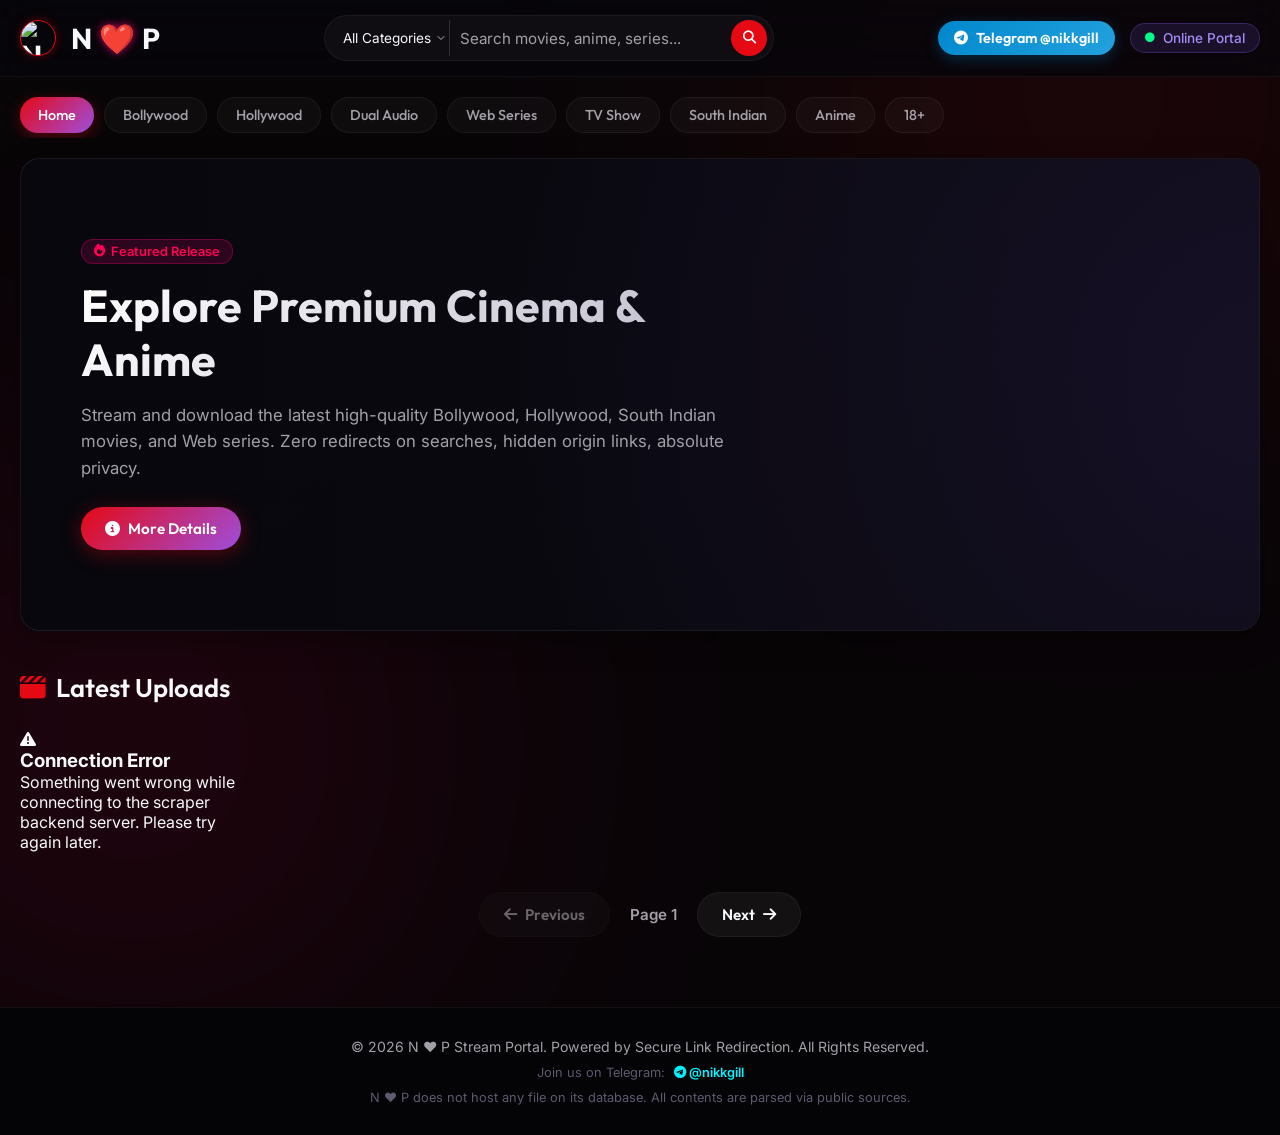
==== index.html @ ffb434fc "Add files via upload" ====
<!DOCTYPE html>
<html lang="en">
<head>
  <meta charset="UTF-8">
  <meta name="viewport" content="width=device-width, initial-scale=1.0">
  <meta name="google-site-verification" content="XS6z5StKdmC4p_UBNSnqqUPERHnt7HU7oczJxyt0yZg" />
  <title>N ❤️ P - Premium Movie & Anime Portal</title>
  <!-- Google Fonts: Outfit & Inter -->
  <link rel="preconnect" href="https://fonts.googleapis.com">
  <link rel="preconnect" href="https://fonts.gstatic.com" crossorigin>
  <link href="https://fonts.googleapis.com/css2?family=Outfit:wght@300;400;600;700&family=Inter:wght@300;400;500;600&display=swap" rel="stylesheet">
  <!-- FontAwesome Icons -->
  <link rel="stylesheet" href="https://cdnjs.cloudflare.com/ajax/libs/font-awesome/6.4.0/css/all.min.css">
  <link rel="stylesheet" href="style.css?v=3.5">
  <!-- NXM Favicon Logo -->
  <link rel="icon" type="image/png" href="/nxm_logo.png">
</head>
<body>

  <!-- Background Glow FX -->
  <div class="bg-glow bg-glow-1"></div>
  <div class="bg-glow bg-glow-2"></div>

  <!-- Header Section -->
  <header>
    <div class="nav-container">
      <div class="logo">
        <img src="/nxm_logo.png" alt="N ❤️ P Logo" style="height: 36px; width: 36px; border-radius: 50%; object-fit: cover; border: 1.5px solid var(--accent-purple); box-shadow: 0 0 10px var(--accent-purple-glow); margin-right: 5px;">
        <span>N <span class="x-brand">❤️</span> P</span>
      </div>

      <!-- Search Bar -->
      <div class="search-box">
        <select id="search-category" class="search-category-select">
          <option value="all">All Categories</option>
          <option value="movies">Movies</option>
          <option value="web-series">Web Series</option>
          <option value="tv-show">TV Shows</option>
          <option value="anime">Anime</option>
        </select>
        <input type="text" id="search-input" placeholder="Search movies, anime, series...">
        <button id="search-btn" aria-label="Search"><i class="fa-solid fa-magnifying-glass"></i></button>
      </div>

      <!-- User Actions / Status -->
      <div class="user-status" style="display: flex; gap: 15px; align-items: center; flex-wrap: wrap;">
        <a href="https://t.me/nikkgill" target="_blank" class="tg-nav-btn"><i class="fa-brands fa-telegram"></i> Telegram @nikkgill</a>
        <span class="badge"><i class="fa-solid fa-circle"></i> Online Portal</span>
      </div>
    </div>
  </header>

  <!-- Categories / Genres Navigation -->
  <nav class="categories-bar">
    <div class="nav-links">
      <button class="cat-btn active" data-category="">Home</button>
      <button class="cat-btn" data-category="bollywood">Bollywood</button>
      <button class="cat-btn" data-category="hollywood">Hollywood</button>
      <button class="cat-btn" data-category="dual-audio">Dual Audio</button>
      <button class="cat-btn" data-category="web-series">Web Series</button>
      <button class="cat-btn" data-category="tv-show">TV Show</button>
      <button class="cat-btn" data-category="south-indian">South Indian</button>
      <button class="cat-btn" data-category="anime">Anime</button>
      <button class="cat-btn" data-category="18">18+</button>
    </div>
  </nav>

  <!-- Main Container -->
  <main class="main-content">
    
    <!-- Hero Slider / Featured Movie Card -->
    <section class="hero-section" id="hero-banner">
      <div class="hero-overlay"></div>
      <div class="hero-content">
        <span class="featured-tag"><i class="fa-solid fa-fire"></i> Featured Release</span>
        <h1 id="featured-title">Explore Premium Cinema & Anime</h1>
        <p id="featured-desc">Stream and download the latest high-quality Bollywood, Hollywood, South Indian movies, and Web series. Zero redirects on searches, hidden origin links, absolute privacy.</p>
        <div class="hero-actions">
          <button class="btn btn-primary" id="featured-view-btn"><i class="fa-solid fa-circle-info"></i> More Details</button>
        </div>
      </div>
    </section>

    <!-- Movies Listing Grid -->
    <section class="movies-section">
      <div class="section-header">
        <h2 id="section-title"><i class="fa-solid fa-clapperboard"></i> Latest Uploads</h2>
      </div>

      <!-- Skeleton Loaders -->
      <div class="skeleton-grid" id="skeleton-loader">
        <div class="skeleton-card"></div>
        <div class="skeleton-card"></div>
        <div class="skeleton-card"></div>
        <div class="skeleton-card"></div>
        <div class="skeleton-card"></div>
        <div class="skeleton-card"></div>
        <div class="skeleton-card"></div>
        <div class="skeleton-card"></div>
      </div>

      <!-- Actual Movies Grid -->
      <div class="movies-grid" id="movies-grid"></div>

      <!-- Pagination -->
      <div class="pagination-container" id="pagination">
        <button class="btn btn-secondary pagination-btn" id="prev-btn" disabled><i class="fa-solid fa-arrow-left"></i> Previous</button>
        <span class="page-num" id="page-num-display">Page 1</span>
        <button class="btn btn-secondary pagination-btn" id="next-btn">Next <i class="fa-solid fa-arrow-right"></i></button>
      </div>
    </section>

  </main>

  <!-- Details Popup Modal -->
  <div class="modal-overlay" id="detail-modal">
    <div class="modal-container">
      <button class="modal-close-btn" id="close-modal-btn" aria-label="Close details"><i class="fa-solid fa-xmark"></i></button>
      
      <div class="modal-body">
        <!-- Skeleton inside Modal -->
        <div class="modal-skeleton" id="modal-skeleton">
          <div class="skeleton-modal-left"></div>
          <div class="skeleton-modal-right">
            <div class="skeleton-line" style="width: 70%; height: 32px;"></div>
            <div class="skeleton-line" style="width: 40%;"></div>
            <div class="skeleton-line" style="width: 90%; height: 80px;"></div>
            <div class="skeleton-line" style="width: 100%; height: 120px;"></div>
          </div>
        </div>

        <!-- Actual Modal Content -->
        <div class="modal-content-inner" id="modal-real-content" style="display: none;">
          <div class="movie-meta-layout">
            
            <!-- Left Side: Poster & Info Table -->
            <div class="movie-meta-left">
              <div class="movie-detail-poster-wrapper">
                <img src="" alt="" id="movie-detail-poster" class="movie-detail-poster">
              </div>
              
              <!-- Info Box (IMDb, Language, Size etc.) -->
              <div class="movie-info-specs" id="movie-specs-box">
                <!-- Will be populated dynamically -->
              </div>
            </div>

            <!-- Right Side: Title, Synopsis, Screens, Downloads -->
            <div class="movie-meta-right">
              <h2 id="movie-detail-title">Movie Title</h2>
              
              <div class="synopsis-box">
                <h3><i class="fa-solid fa-align-left"></i> Synopsis / Plot</h3>
                <p id="movie-detail-plot">Plot is loading...</p>
              </div>

              <!-- Watch Online Video Player -->
              <div class="player-box" id="player-box-container" style="display: none;">
                <h3><i class="fa-solid fa-circle-play"></i> Watch Online / Video Player</h3>
                
                <!-- Native Video Player (For direct streaming) -->
                <div class="player-wrapper-native" id="native-player-wrapper" style="display: none;">
                  <video id="native-video-player" controls playsinline webkit-playsinline preload="metadata">
                    <source src="" type="video/mp4">
                    Your browser does not support the video tag.
                  </video>
                  <div class="external-player-container" id="external-player-container" style="display: none;">
                    <a href="" id="external-player-btn" class="external-player-btn"><i class="fa-solid fa-up-right-from-square"></i> Play in VLC / MX Player (Recommended for Mobile)</a>
                  </div>
                </div>

                <!-- Iframe Player (For fallback servers) -->
                <div class="player-wrapper-iframe" id="iframe-player-wrapper" style="display: none;">
                  <iframe id="video-player-iframe" src="" frameborder="0" referrerpolicy="origin" allow="autoplay; encrypted-media" allowfullscreen></iframe>
                </div>

                <!-- Episode Navigation (Only for web series / shows with episodes) -->
                <div class="episode-navigation-bar" id="episode-nav-bar" style="display: none;">
                  <button class="ep-nav-btn" id="ep-prev-btn" disabled><i class="fa-solid fa-backward-step"></i> Prev Episode</button>
                  <span class="ep-nav-label" id="ep-current-label">Playing: Episode 1</span>
                  <button class="ep-nav-btn" id="ep-next-btn" disabled>Next Episode <i class="fa-solid fa-forward-step"></i></button>
                </div>

                <!-- Server Selector -->
                  <div class="server-selector" id="player-servers">
                    <span class="server-selector-label"><i class="fa-solid fa-server"></i> Server:</span>
                    <button class="server-btn active" id="server-btn-direct">Direct Stream (Premium)</button>
                  </div>

                 <!-- Stream Quality Selector -->
                 <div class="quality-selector" id="player-quality-container" style="display: none;">
                   <span class="quality-selector-label"><i class="fa-solid fa-sliders"></i> Quality:</span>
                   <div class="quality-options" id="player-quality-options"></div>
                 </div>

                 <!-- Audio Language Selector -->
                 <div class="audio-selector" id="player-audio-container" style="display: none;">
                   <span class="audio-selector-label"><i class="fa-solid fa-language"></i> Audio Language:</span>
                   <div class="audio-options" id="player-audio-options"></div>
                 </div>

                 <!-- Brightness Controller -->
                 <div class="brightness-selector" id="player-brightness-container">
                   <span class="brightness-selector-label"><i class="fa-solid fa-sun"></i> Brightness:</span>
                   <div class="brightness-control-wrapper">
                     <input type="range" id="player-brightness-slider" min="50" max="150" value="100" class="brightness-slider">
                     <span id="brightness-value-label">100%</span>
                   </div>
                 </div>

                 <!-- Aspect Ratio Selector -->
                 <div class="aspect-selector" id="player-aspects">
                   <span class="aspect-selector-label"><i class="fa-solid fa-expand"></i> Aspect Ratio:</span>
                   <button class="aspect-btn active" data-aspect="fit">Auto (Fit)</button>
                   <button class="aspect-btn" data-aspect="16-9">16:9</button>
                   <button class="aspect-btn" data-aspect="21-9">21:9</button>
                   <button class="aspect-btn" data-aspect="4-3">4:3</button>
                   <button class="aspect-btn" data-aspect="stretch">Stretch</button>
                   <button class="aspect-btn" data-aspect="zoom">Zoom</button>
                 </div>
              </div>

              <!-- Screenshots Gallery -->
              <div class="screenshots-box" id="screenshots-box-container">
                <h3><i class="fa-solid fa-images"></i> Screen Captures</h3>
                <div class="screenshots-grid" id="movie-screenshots">
                  <!-- Will be populated dynamically -->
                </div>
              </div>

              <!-- Download Links/Servers -->
              <div class="downloads-box">
                <h3><i class="fa-solid fa-circle-down"></i> High Speed Download Links</h3>
                <p class="download-tip"><i class="fa-solid fa-shield-halved"></i> Masked secure links - Server-side proxy routing</p>
                <div class="download-buttons-grid" id="movie-downloads">
                  <!-- Will be populated dynamically -->
                </div>
              </div>
            </div>

          </div>
        </div>

      </div>
    </div>
  </div>

  <!-- Footer -->
  <footer>
    <div class="footer-container">
      <p>© 2026 N ❤️ P Stream Portal. Powered by Secure Link Redirection. All Rights Reserved.</p>
      <p class="footer-note">Join us on Telegram: <a href="https://t.me/nikkgill" target="_blank" style="color: #00f2fe; text-decoration: none; font-weight: 600; margin-left: 5px;"><i class="fa-brands fa-telegram"></i> @nikkgill</a></p>
      <p class="footer-note">N ❤️ P does not host any file on its database. All contents are parsed via public sources.</p>
    </div>
  </footer>

  <script src="app.js?v=3.9"></script>
</body>
</html>
---- style.css ----
/* CineVibe Premium Stylesheet */

:root {
  --bg-primary: #080507;
  --bg-secondary: #130a0d;
  --bg-card: rgba(26, 16, 20, 0.55);
  --border-color: rgba(255, 255, 255, 0.05);
  --accent-purple: #e50914;
  --accent-purple-glow: rgba(229, 9, 20, 0.35);
  --accent-cyan: #ffb703;
  --accent-pink: #ff0055;
  --text-main: #f8f9fa;
  --text-muted: #a39fa8;
  --glass-bg: rgba(19, 10, 13, 0.75);
  --glass-blur: blur(20px);
  --transition-smooth: all 0.4s cubic-bezier(0.16, 1, 0.3, 1);
  --font-display: 'Outfit', sans-serif;
  --font-sans: 'Inter', sans-serif;
}

* {
  box-sizing: border-box;
  margin: 0;
  padding: 0;
}

body {
  background-color: var(--bg-primary);
  color: var(--text-main);
  font-family: var(--font-sans);
  overflow-x: hidden;
  position: relative;
  min-height: 100vh;
}

/* Background Glow Effects with Ambient Floating Animations */
@keyframes floating-glow-1 {
  0% { transform: translate(0, 0) scale(1); }
  50% { transform: translate(8%, -15%) scale(1.15); }
  100% { transform: translate(0, 0) scale(1); }
}

@keyframes floating-glow-2 {
  0% { transform: translate(0, 0) scale(1); }
  50% { transform: translate(-10%, 15%) scale(0.9); }
  100% { transform: translate(0, 0) scale(1); }
}

.bg-glow {
  position: absolute;
  width: 45vw;
  height: 45vw;
  border-radius: 50%;
  pointer-events: none;
  z-index: -1;
  filter: blur(160px);
  opacity: 0.12;
}

.bg-glow-1 {
  background: var(--accent-purple);
  top: -15vw;
  right: -8vw;
  animation: floating-glow-1 25s ease-in-out infinite;
}

.bg-glow-2 {
  background: var(--accent-pink);
  bottom: 8vw;
  left: -12vw;
  animation: floating-glow-2 30s ease-in-out infinite;
}

/* Scrollbar styling */
::-webkit-scrollbar {
  width: 8px;
  height: 8px;
}

::-webkit-scrollbar-track {
  background: var(--bg-primary);
}

::-webkit-scrollbar-thumb {
  background: #2b2842;
  border-radius: 10px;
}

::-webkit-scrollbar-thumb:hover {
  background: var(--accent-purple);
}

/* Header styling */
header {
  background: rgba(7, 6, 11, 0.8);
  backdrop-filter: var(--glass-blur);
  border-bottom: 1px solid var(--border-color);
  position: sticky;
  top: 0;
  z-index: 100;
  padding: 15px 0;
}

.nav-container {
  max-width: 1300px;
  margin: 0 auto;
  padding: 0 20px;
  display: flex;
  justify-content: space-between;
  align-items: center;
  gap: 20px;
}

.logo {
  font-family: var(--font-display);
  font-size: 1.8rem;
  font-weight: 700;
  display: flex;
  align-items: center;
  gap: 10px;
  color: var(--text-main);
  text-decoration: none;
  cursor: pointer;
}

.logo i {
  background: linear-gradient(135deg, var(--accent-purple), var(--accent-cyan));
  -webkit-background-clip: text;
  -webkit-text-fill-color: transparent;
  filter: drop-shadow(0 0 8px var(--accent-purple-glow));
}

.logo span span:last-child {
  color: var(--accent-purple);
  background: linear-gradient(135deg, var(--accent-purple), var(--accent-cyan));
  -webkit-background-clip: text;
  -webkit-text-fill-color: transparent;
}

.logo .x-brand {
  color: var(--accent-pink) !important;
  -webkit-text-fill-color: var(--accent-pink) !important;
  text-shadow: 0 0 8px rgba(255, 0, 127, 0.8);
  font-weight: 800;
  padding: 0 2px;
}

/* Search Box */
.search-box {
  display: flex;
  background: rgba(255, 255, 255, 0.04);
  border: 1px solid var(--border-color);
  border-radius: 30px;
  padding: 4px 6px 4px 18px;
  width: 100%;
  max-width: 450px;
  transition: var(--transition-smooth);
}

.search-box:focus-within {
  border-color: var(--accent-purple);
  box-shadow: 0 0 15px var(--accent-purple-glow);
  background: rgba(255, 255, 255, 0.07);
}

.search-category-select {
  background: transparent;
  color: var(--text-main);
  border: none;
  outline: none;
  margin-right: 10px;
  cursor: pointer;
  font-size: 0.85rem;
  font-family: var(--font-sans);
  padding-right: 18px;
  border-right: 1px solid rgba(255, 255, 255, 0.15);
  max-width: 120px;
  appearance: none;
  -webkit-appearance: none;
  -moz-appearance: none;
  background-image: url("data:image/svg+xml;charset=utf-8,%3Csvg xmlns='http://www.w3.org/2000/svg' viewBox='0 0 24 24' fill='none' stroke='rgba(248, 249, 250, 0.7)' stroke-width='2' stroke-linecap='round' stroke-linejoin='round'%3E%3Cpolyline points='6 9 12 15 18 9'/%3E%3C/svg%3E");
  background-repeat: no-repeat;
  background-position: right 2px center;
  background-size: 12px;
}

.search-category-select option {
  background: #0f0a14;
  color: var(--text-main);
}

.search-box input {
  background: transparent;
  border: none;
  outline: none;
  color: var(--text-main);
  font-size: 0.95rem;
  flex: 1;
  font-family: var(--font-sans);
}

.search-box input::placeholder {
  color: var(--text-muted);
}

.search-box button {
  background: var(--accent-purple);
  border: none;
  border-radius: 50%;
  width: 36px;
  height: 36px;
  display: flex;
  justify-content: center;
  align-items: center;
  color: white;
  cursor: pointer;
  transition: var(--transition-smooth);
}

.search-box button:hover {
  background: #966eff;
  transform: scale(1.05);
}

.badge {
  background: rgba(130, 87, 229, 0.15);
  border: 1px solid rgba(130, 87, 229, 0.3);
  color: #a38cf4;
  padding: 6px 14px;
  border-radius: 20px;
  font-size: 0.85rem;
  font-weight: 500;
  display: flex;
  align-items: center;
  gap: 8px;
}

.badge i {
  font-size: 0.6rem;
  color: #00ff88;
  animation: pulse-green 1.5s infinite;
}

@keyframes pulse-green {
  0% { transform: scale(0.9); opacity: 0.5; }
  50% { transform: scale(1.2); opacity: 1; }
  100% { transform: scale(0.9); opacity: 0.5; }
}

.tg-nav-btn {
  background: linear-gradient(135deg, #0088cc, #24a1de);
  color: white;
  border-radius: 20px;
  padding: 8px 16px;
  font-size: 0.9rem;
  font-weight: 600;
  display: inline-flex;
  align-items: center;
  gap: 8px;
  text-decoration: none;
  font-family: var(--font-display);
  box-shadow: 0 4px 15px rgba(0, 136, 204, 0.3);
  transition: var(--transition-smooth);
}

.tg-nav-btn:hover {
  transform: translateY(-2px);
  box-shadow: 0 6px 20px rgba(0, 136, 204, 0.5);
  color: white;
}


/* Categories bar */
.categories-bar {
  max-width: 1300px;
  margin: 15px auto 0;
  padding: 5px 20px;
  overflow-x: auto;
  white-space: nowrap;
}

/* Hide default scrollbar for categories list */
.categories-bar::-webkit-scrollbar {
  display: none;
}

.nav-links {
  display: flex;
  gap: 10px;
}

.cat-btn {
  background: rgba(255, 255, 255, 0.03);
  border: 1px solid var(--border-color);
  color: var(--text-muted);
  padding: 8px 18px;
  border-radius: 20px;
  cursor: pointer;
  font-size: 0.9rem;
  font-weight: 500;
  font-family: var(--font-display);
  transition: var(--transition-smooth);
}

.cat-btn:hover {
  color: var(--text-main);
  background: rgba(255, 255, 255, 0.06);
  border-color: rgba(255, 255, 255, 0.15);
}

.cat-btn.active {
  background: linear-gradient(135deg, var(--accent-purple), #9d4edd);
  color: white;
  border: none;
  box-shadow: 0 4px 15px var(--accent-purple-glow);
}

/* Main Content Area */
.main-content {
  max-width: 1300px;
  margin: 0 auto;
  padding: 20px;
}

/* Hero Section */
.hero-section {
  position: relative;
  border-radius: 20px;
  overflow: hidden;
  background: linear-gradient(135deg, #100f1c, #0a0910);
  border: 1px solid var(--border-color);
  padding: 80px 60px;
  margin-bottom: 40px;
  box-shadow: 0 10px 30px rgba(0, 0, 0, 0.3);
}

.hero-overlay {
  position: absolute;
  top: 0;
  left: 0;
  width: 100%;
  height: 100%;
  background: radial-gradient(circle at right, rgba(130, 87, 229, 0.1) 0%, rgba(7, 6, 11, 0) 60%),
              linear-gradient(90deg, rgba(7, 6, 11, 0.9) 0%, rgba(7, 6, 11, 0.3) 100%);
  pointer-events: none;
}

.hero-content {
  position: relative;
  z-index: 2;
  max-width: 650px;
}

.featured-tag {
  background: rgba(255, 0, 127, 0.15);
  border: 1px solid rgba(255, 0, 127, 0.3);
  color: var(--accent-pink);
  padding: 4px 12px;
  border-radius: 12px;
  font-size: 0.8rem;
  font-weight: 600;
  display: inline-flex;
  align-items: center;
  gap: 6px;
  margin-bottom: 15px;
}

.hero-content h1 {
  font-family: var(--font-display);
  font-size: 2.8rem;
  font-weight: 700;
  line-height: 1.2;
  margin-bottom: 15px;
  background: linear-gradient(135deg, #fff, #b9b7c8);
  -webkit-background-clip: text;
  -webkit-text-fill-color: transparent;
}

.hero-content p {
  color: var(--text-muted);
  font-size: 1.05rem;
  line-height: 1.6;
  margin-bottom: 25px;
}

/* Button UI */
.btn {
  display: inline-flex;
  align-items: center;
  gap: 8px;
  padding: 12px 24px;
  border-radius: 30px;
  font-size: 0.95rem;
  font-weight: 600;
  cursor: pointer;
  transition: var(--transition-smooth);
  border: none;
  font-family: var(--font-display);
}

.btn-primary {
  background: linear-gradient(135deg, var(--accent-purple), #9d4edd);
  color: white;
  box-shadow: 0 4px 20px var(--accent-purple-glow);
}

.btn-primary:hover {
  transform: translateY(-2px);
  box-shadow: 0 6px 25px rgba(130, 87, 229, 0.6);
}

.btn-secondary {
  background: rgba(255, 255, 255, 0.05);
  border: 1px solid var(--border-color);
  color: var(--text-main);
}

.btn-secondary:hover:not(:disabled) {
  background: rgba(255, 255, 255, 0.1);
  border-color: rgba(255, 255, 255, 0.2);
}

.btn-secondary:disabled {
  opacity: 0.4;
  cursor: not-allowed;
}

/* Movies section */
.movies-section {
  margin-bottom: 50px;
}

.section-header {
  margin-bottom: 25px;
  display: flex;
  justify-content: space-between;
  align-items: center;
}

.section-header h2 {
  font-family: var(--font-display);
  font-size: 1.6rem;
  font-weight: 600;
  display: flex;
  align-items: center;
  gap: 10px;
}

.section-header h2 i {
  color: var(--accent-purple);
}

/* Movie Grid and Card */
.movies-grid {
  display: grid;
  grid-template-columns: repeat(auto-fill, minmax(220px, 1fr));
  gap: 25px;
}

.movie-card {
  background: var(--bg-card);
  border: 1px solid var(--border-color);
  border-radius: 16px;
  overflow: hidden;
  transition: var(--transition-smooth);
  cursor: pointer;
  display: flex;
  flex-direction: column;
}

.movie-card:hover {
  transform: translateY(-8px);
  border-color: rgba(130, 87, 229, 0.4);
  box-shadow: 0 10px 25px rgba(0, 0, 0, 0.5), 0 0 15px rgba(130, 87, 229, 0.1);
}

.poster-wrapper {
  position: relative;
  aspect-ratio: 2/3;
  overflow: hidden;
  background: #110f19;
}

.poster-wrapper img {
  width: 100%;
  height: 100%;
  object-fit: cover;
  transition: var(--transition-smooth);
}

.movie-card:hover .poster-wrapper img {
  transform: scale(1.05);
}

.card-hover-overlay {
  position: absolute;
  top: 0;
  left: 0;
  width: 100%;
  height: 100%;
  background: linear-gradient(0deg, rgba(7, 6, 11, 0.9) 0%, rgba(7, 6, 11, 0.1) 80%);
  opacity: 0;
  display: flex;
  justify-content: center;
  align-items: center;
  transition: var(--transition-smooth);
}

.movie-card:hover .card-hover-overlay {
  opacity: 1;
}

.play-icon-glow {
  background: var(--accent-purple);
  width: 50px;
  height: 50px;
  border-radius: 50%;
  display: flex;
  justify-content: center;
  align-items: center;
  color: white;
  font-size: 1.2rem;
  box-shadow: 0 0 20px var(--accent-purple);
  transform: scale(0.8);
  transition: var(--transition-smooth);
}

.movie-card:hover .play-icon-glow {
  transform: scale(1);
}

.movie-info {
  padding: 15px;
  display: flex;
  flex-direction: column;
  gap: 8px;
  flex-grow: 1;
}

.movie-title {
  font-family: var(--font-display);
  font-size: 0.98rem;
  font-weight: 600;
  line-height: 1.4;
  overflow: hidden;
  text-overflow: ellipsis;
  display: -webkit-box;
  -webkit-line-clamp: 2;
  -webkit-box-orient: vertical;
  color: var(--text-main);
  transition: var(--transition-smooth);
}

.movie-card:hover .movie-title {
  color: var(--accent-purple);
}

/* Skeleton loader animations */
.skeleton-grid {
  display: grid;
  grid-template-columns: repeat(auto-fill, minmax(220px, 1fr));
  gap: 25px;
}

.skeleton-card {
  aspect-ratio: 2/3.5;
  background: linear-gradient(90deg, #12101b 25%, #1d1a2c 50%, #12101b 75%);
  background-size: 200% 100%;
  animation: loading-shimmer 1.5s infinite;
  border-radius: 16px;
  border: 1px solid var(--border-color);
}

@keyframes loading-shimmer {
  0% { background-position: 200% 0; }
  100% { background-position: -200% 0; }
}

/* Pagination container */
.pagination-container {
  display: flex;
  justify-content: center;
  align-items: center;
  gap: 20px;
  margin-top: 40px;
}

.page-num {
  font-size: 0.95rem;
  font-weight: 600;
  color: var(--text-muted);
}

/* Detail Modal Styling */
.modal-overlay {
  position: fixed;
  top: 0;
  left: 0;
  width: 100%;
  height: 100%;
  background: rgba(0, 0, 0, 0.85);
  backdrop-filter: blur(8px);
  z-index: 1000;
  display: flex;
  justify-content: center;
  align-items: center;
  opacity: 0;
  pointer-events: none;
  transition: opacity 0.3s ease;
  padding: 20px;
}

.modal-overlay.open {
  opacity: 1;
  pointer-events: auto;
}

.modal-container {
  background: #0f0d19;
  border: 1px solid var(--border-color);
  border-radius: 20px;
  width: 100%;
  max-width: 950px;
  max-height: 90vh;
  overflow-y: auto;
  position: relative;
  transform: scale(0.9);
  transition: transform 0.3s ease;
  box-shadow: 0 20px 50px rgba(0, 0, 0, 0.6);
}

.modal-overlay.open .modal-container {
  transform: scale(1);
}

.modal-close-btn {
  position: absolute;
  top: 15px;
  right: 15px;
  background: rgba(255, 255, 255, 0.05);
  border: 1px solid var(--border-color);
  width: 40px;
  height: 40px;
  border-radius: 50%;
  display: flex;
  justify-content: center;
  align-items: center;
  color: white;
  cursor: pointer;
  z-index: 10;
  transition: var(--transition-smooth);
}

.modal-close-btn:hover {
  background: var(--accent-pink);
  border-color: transparent;
  transform: rotate(90deg);
}

.modal-body {
  padding: 40px;
}

/* Modal Skeleton Loader */
.modal-skeleton {
  display: grid;
  grid-template-columns: 280px 1fr;
  gap: 30px;
}

.skeleton-modal-left {
  aspect-ratio: 2/3;
  background: linear-gradient(90deg, #12101b 25%, #1d1a2c 50%, #12101b 75%);
  background-size: 200% 100%;
  animation: loading-shimmer 1.5s infinite;
  border-radius: 12px;
}

.skeleton-line {
  background: linear-gradient(90deg, #12101b 25%, #1d1a2c 50%, #12101b 75%);
  background-size: 200% 100%;
  animation: loading-shimmer 1.5s infinite;
  height: 20px;
  border-radius: 6px;
  margin-bottom: 12px;
}

/* Movie Meta Details inside popup */
.movie-meta-layout {
  display: grid;
  grid-template-columns: 280px 1fr;
  gap: 40px;
}

.movie-detail-poster-wrapper {
  border-radius: 12px;
  overflow: hidden;
  aspect-ratio: 2/3;
  border: 1px solid var(--border-color);
}

.movie-detail-poster {
  width: 100%;
  height: 100%;
  object-fit: cover;
}

.movie-info-specs {
  background: rgba(255, 255, 255, 0.02);
  border: 1px solid var(--border-color);
  border-radius: 12px;
  padding: 15px;
  margin-top: 20px;
  font-size: 0.9rem;
  line-height: 1.6;
}

.movie-info-specs strong {
  color: var(--accent-cyan);
}

.movie-meta-right h2 {
  font-family: var(--font-display);
  font-size: 2.2rem;
  font-weight: 700;
  margin-bottom: 20px;
  line-height: 1.3;
  background: linear-gradient(135deg, #fff, #bbb9ce);
  -webkit-background-clip: text;
  -webkit-text-fill-color: transparent;
}

.synopsis-box, .screenshots-box, .downloads-box {
  margin-bottom: 30px;
}

.movie-meta-right h3 {
  font-family: var(--font-display);
  font-size: 1.2rem;
  font-weight: 600;
  margin-bottom: 12px;
  display: flex;
  align-items: center;
  gap: 8px;
  color: var(--accent-purple);
}

.movie-meta-right h3 i {
  font-size: 1rem;
}

#movie-detail-plot {
  color: var(--text-muted);
  line-height: 1.6;
  font-size: 0.95rem;
}

/* Screenshots Layout */
.screenshots-grid {
  display: grid;
  grid-template-columns: repeat(auto-fill, minmax(130px, 1fr));
  gap: 12px;
}

.screenshots-grid img {
  width: 100%;
  aspect-ratio: 16/9;
  object-fit: cover;
  border-radius: 8px;
  border: 1px solid var(--border-color);
  cursor: zoom-in;
  transition: var(--transition-smooth);
}

.screenshots-grid img:hover {
  transform: scale(1.05);
  border-color: var(--accent-cyan);
}

/* Masked Download Buttons Layout */
.download-tip {
  font-size: 0.8rem;
  color: var(--text-muted);
  margin-bottom: 15px;
  display: flex;
  align-items: center;
  gap: 6px;
}

.download-tip i {
  color: #00ff88;
}

.download-buttons-grid {
  display: flex;
  flex-direction: column;
  gap: 12px;
}

.dwd-item {
  display: flex;
  justify-content: space-between;
  align-items: center;
  background: rgba(255, 255, 255, 0.03);
  border: 1px solid var(--border-color);
  border-radius: 12px;
  padding: 12px 20px;
  transition: var(--transition-smooth);
}

.dwd-item:hover {
  background: rgba(130, 87, 229, 0.05);
  border-color: rgba(130, 87, 229, 0.3);
}

.dwd-lbl {
  font-size: 0.9rem;
  font-weight: 500;
  color: var(--text-main);
  max-width: 70%;
  overflow: hidden;
  text-overflow: ellipsis;
  white-space: nowrap;
}

.dwd-btn-action {
  background: linear-gradient(135deg, var(--accent-purple), #6333dd);
  color: white;
  border: none;
  border-radius: 20px;
  padding: 8px 18px;
  font-size: 0.85rem;
  font-weight: 600;
  cursor: pointer;
  display: flex;
  align-items: center;
  gap: 6px;
  text-decoration: none;
  font-family: var(--font-display);
  transition: var(--transition-smooth);
}

.dwd-btn-action:hover {
  box-shadow: 0 0 10px var(--accent-purple-glow);
  transform: scale(1.02);
}

/* Play Episode Button Styling */
.play-ep-btn {
  background: linear-gradient(135deg, var(--accent-cyan), #00b4d8);
  color: #07060b;
  border: none;
  border-radius: 20px;
  padding: 8px 18px;
  font-size: 0.85rem;
  font-weight: 700;
  cursor: pointer;
  display: flex;
  align-items: center;
  gap: 6px;
  font-family: var(--font-display);
  transition: var(--transition-smooth);
}

.play-ep-btn:hover {
  box-shadow: 0 0 10px rgba(0, 242, 254, 0.4);
  transform: scale(1.02);
  color: #07060b;
}

/* Footer layout */
footer {
  border-top: 1px solid var(--border-color);
  padding: 30px 20px;
  text-align: center;
  background: #040306;
}

.footer-container {
  max-width: 1300px;
  margin: 0 auto;
  display: flex;
  flex-direction: column;
  gap: 10px;
}

.footer-container p {
  color: var(--text-muted);
  font-size: 0.88rem;
}

.footer-note {
  font-size: 0.8rem !important;
  color: #5d5a70 !important;
}

/* Responsive details */
@media(max-width: 992px) {
  .movie-meta-layout, .modal-skeleton {
    grid-template-columns: 1fr;
    gap: 30px;
  }
  
  .movie-meta-left {
    display: flex;
    flex-direction: row;
    gap: 20px;
  }

  .movie-detail-poster-wrapper {
    width: 160px;
    flex-shrink: 0;
  }

  .movie-info-specs {
    margin-top: 0;
    flex-grow: 1;
  }
  
  .hero-section {
    padding: 50px 30px;
  }

  .hero-content h1 {
    font-size: 2.2rem;
  }
}

@media(max-width: 768px) {
  .hero-section {
    padding: 40px 24px;
    margin-bottom: 25px;
    border-radius: 14px;
  }
  .hero-content h1 {
    font-size: 1.8rem;
  }
  .hero-content p {
    font-size: 0.9rem;
    line-height: 1.5;
    margin-bottom: 15px;
  }
  .movies-grid, .skeleton-grid {
    gap: 20px;
  }
}

@media(max-width: 600px) {
  .movie-meta-left {
    flex-direction: column;
  }

  .movie-detail-poster-wrapper {
    width: 100%;
    max-width: 220px;
    margin: 0 auto;
  }
  
  .nav-container {
    flex-direction: column;
    align-items: stretch;
  }

  .logo {
    justify-content: center;
    margin-bottom: 10px;
  }

  .search-box {
    max-width: 100%;
    padding: 4px 6px 4px 12px;
  }

  .search-category-select {
    max-width: 85px;
    font-size: 0.78rem;
    padding-right: 12px;
    margin-right: 6px;
    background-position: right 0px center;
  }

  .search-box input {
    font-size: 0.88rem;
  }

  .badge {
    justify-content: center;
  }

  /* Full screen modal for best viewing on phones */
  .modal-overlay {
    padding: 0;
  }

  .modal-container {
    height: 100vh;
    max-height: 100vh;
    border-radius: 0;
    border: none;
  }

  .modal-body {
    padding: 50px 20px 30px;
  }

  .modal-close-btn {
    top: 10px;
    right: 10px;
    background: rgba(0, 0, 0, 0.5);
  }

  .movie-meta-right h2 {
    font-size: 1.6rem;
  }
}

/* Optimize card displays on small mobile devices (like portrait phones) */
@media(max-width: 480px) {
  .movies-grid, .skeleton-grid {
    grid-template-columns: repeat(2, 1fr); /* Always 2 cards per row on mobile */
    gap: 12px;
  }

  .movie-card {
    border-radius: 12px;
  }

  .movie-info {
    padding: 10px;
    gap: 4px;
  }

  .movie-title {
    font-size: 0.82rem;
    line-height: 1.3;
  }

  .main-content {
    padding: 10px;
  }
}

/* ==========================================
   nikkXmovie Custom Video Player Styling
   ========================================== */
.player-box {
  margin: 25px 0 35px 0;
  background: rgba(18, 16, 28, 0.6);
  border: 1px solid rgba(255, 255, 255, 0.08);
  border-radius: 16px;
  padding: 24px;
  box-shadow: 0 8px 32px 0 rgba(0, 0, 0, 0.37);
  backdrop-filter: blur(12px);
  -webkit-backdrop-filter: blur(12px);
  transition: var(--transition-smooth);
}

.player-box:hover {
  border-color: rgba(130, 87, 229, 0.25);
  box-shadow: 0 10px 40px rgba(0, 0, 0, 0.5), 0 0 20px rgba(130, 87, 229, 0.05);
}

.player-box h3 {
  font-family: var(--font-display);
  font-size: 1.25rem;
  font-weight: 600;
  margin-bottom: 16px;
  color: var(--text-main);
  display: flex;
  align-items: center;
  gap: 10px;
}

.player-box h3 i {
  color: var(--accent-cyan);
  filter: drop-shadow(0 0 8px rgba(0, 242, 254, 0.5));
}

.external-player-container {
  display: flex;
  justify-content: center;
  margin: 10px auto 20px auto;
  width: 100%;
}

.external-player-btn {
  display: inline-flex;
  align-items: center;
  gap: 8px;
  background: linear-gradient(135deg, #0072ff, #00c6ff);
  color: #ffffff;
  padding: 10px 20px;
  border-radius: 30px;
  font-family: 'Outfit', sans-serif;
  font-weight: 600;
  text-decoration: none;
  box-shadow: 0 4px 15px rgba(0, 114, 255, 0.4);
  transition: all 0.3s ease;
  border: 1px solid rgba(255, 255, 255, 0.1);
  font-size: 14px;
}

.external-player-btn:hover {
  transform: translateY(-2px);
  box-shadow: 0 6px 20px rgba(0, 114, 255, 0.6);
  background: linear-gradient(135deg, #00c6ff, #0072ff);
  color: #ffffff;
}

.external-player-btn i {
  font-size: 16px;
}

.player-wrapper-iframe, .player-wrapper-native {
  position: relative;
  width: 100%;
  aspect-ratio: 16/9;
  max-width: calc(65vh * 16 / 9);
  margin: 0 auto 16px auto;
  border-radius: 12px;
  overflow: hidden;
  border: 1px solid rgba(255, 255, 255, 0.05);
  background: #000000;
  box-shadow: inset 0 0 20px rgba(0, 0, 0, 0.8);
  transition: max-width 0.3s cubic-bezier(0.4, 0, 0.2, 1), aspect-ratio 0.3s cubic-bezier(0.4, 0, 0.2, 1);
}

.player-wrapper-iframe iframe, .player-wrapper-native video {
  position: absolute;
  top: 0;
  left: 0;
  width: 100%;
  height: 100%;
  border: 0;
  background: #000;
  object-fit: contain;
  transition: object-fit 0.3s ease;
}

/* Aspect Ratio Modifiers */
.player-wrapper-iframe.ratio-16-9, .player-wrapper-native.ratio-16-9 {
  aspect-ratio: 16/9;
  max-width: calc(65vh * 16 / 9);
}
.player-wrapper-iframe.ratio-21-9, .player-wrapper-native.ratio-21-9 {
  aspect-ratio: 21/9;
  max-width: calc(65vh * 21 / 9);
}
.player-wrapper-iframe.ratio-4-3, .player-wrapper-native.ratio-4-3 {
  aspect-ratio: 4/3;
  max-width: calc(65vh * 4 / 3);
}
.player-wrapper-iframe.ratio-stretch, .player-wrapper-native.ratio-stretch {
  aspect-ratio: 16/9;
  max-width: 100%;
}
.player-wrapper-iframe.ratio-stretch iframe, .player-wrapper-native.ratio-stretch video {
  object-fit: fill;
}
.player-wrapper-iframe.ratio-zoom, .player-wrapper-native.ratio-zoom {
  aspect-ratio: 16/9;
  max-width: 100%;
}
.player-wrapper-iframe.ratio-zoom iframe, .player-wrapper-native.ratio-zoom video {
  object-fit: cover;
}

/* Aspect Selector Styling */
.aspect-selector {
  display: flex;
  align-items: center;
  gap: 12px;
  flex-wrap: wrap;
  border-top: 1px solid rgba(255, 255, 255, 0.05);
  padding-top: 16px;
  margin-top: 16px;
}

.aspect-selector-label {
  font-size: 0.88rem;
  color: var(--text-muted);
  font-weight: 500;
  display: flex;
  align-items: center;
  gap: 6px;
}

.aspect-selector-label i {
  color: var(--accent-cyan);
}

.aspect-btn {
  background: rgba(255, 255, 255, 0.03);
  border: 1px solid rgba(255, 255, 255, 0.06);
  color: var(--text-muted);
  padding: 6px 14px;
  border-radius: 20px;
  cursor: pointer;
  font-size: 0.8rem;
  font-weight: 600;
  font-family: var(--font-sans);
  transition: var(--transition-smooth);
}

.aspect-btn:hover {
  color: var(--text-main);
  background: rgba(255, 255, 255, 0.08);
  border-color: rgba(255, 255, 255, 0.15);
  transform: translateY(-1px);
}

.aspect-btn.active {
  background: linear-gradient(135deg, var(--accent-purple), #966eff);
  color: #fff;
  font-weight: 700;
  border: none;
  box-shadow: 0 4px 15px rgba(130, 87, 229, 0.4);
}

.aspect-btn.active:hover {
  transform: translateY(-1px);
  box-shadow: 0 6px 20px rgba(130, 87, 229, 0.6);
}

.server-selector {
  display: flex;
  align-items: center;
  gap: 12px;
  flex-wrap: wrap;
  border-top: 1px solid rgba(255, 255, 255, 0.05);
  padding-top: 16px;
  margin-top: 8px;
}

.server-selector-label {
  font-size: 0.88rem;
  color: var(--text-muted);
  font-weight: 500;
  display: flex;
  align-items: center;
  gap: 6px;
}

.server-selector-label i {
  color: var(--accent-purple);
}

.server-btn {
  background: rgba(255, 255, 255, 0.03);
  border: 1px solid rgba(255, 255, 255, 0.06);
  color: var(--text-muted);
  padding: 8px 18px;
  border-radius: 30px;
  cursor: pointer;
  font-size: 0.85rem;
  font-weight: 600;
  font-family: var(--font-sans);
  transition: var(--transition-smooth);
}

.server-btn:hover {
  color: var(--text-main);
  background: rgba(255, 255, 255, 0.08);
  border-color: rgba(255, 255, 255, 0.15);
  transform: translateY(-1px);
}

.server-btn.active {
  background: linear-gradient(135deg, var(--accent-cyan), #00b4d8);
  color: #07060b;
  font-weight: 700;
  border: none;
  box-shadow: 0 4px 15px rgba(0, 242, 254, 0.4);
}

.server-btn.active:hover {
  transform: translateY(-1px);
  box-shadow: 0 6px 20px rgba(0, 242, 254, 0.6);
}

/* Episode Navigation Bar */
.episode-navigation-bar {
  display: flex;
  align-items: center;
  justify-content: space-between;
  background: rgba(255, 255, 255, 0.02);
  border: 1px solid rgba(255, 255, 255, 0.05);
  border-radius: 12px;
  padding: 10px 16px;
  margin: 15px 0;
  gap: 12px;
  box-shadow: inset 0 1px 1px rgba(255, 255, 255, 0.05);
}

.ep-nav-btn {
  background: rgba(130, 87, 229, 0.1);
  border: 1px solid rgba(130, 87, 229, 0.25);
  color: var(--accent-purple);
  padding: 8px 16px;
  border-radius: 30px;
  cursor: pointer;
  font-size: 0.85rem;
  font-weight: 600;
  font-family: var(--font-sans);
  display: flex;
  align-items: center;
  gap: 8px;
  transition: var(--transition-smooth);
}

.ep-nav-btn:hover:not(:disabled) {
  background: linear-gradient(135deg, var(--accent-purple), #9d4edd);
  color: white;
  border-color: transparent;
  box-shadow: 0 4px 15px rgba(130, 87, 229, 0.3);
  transform: translateY(-1px);
}

.ep-nav-btn:disabled {
  opacity: 0.4;
  cursor: not-allowed;
  background: rgba(255, 255, 255, 0.02);
  border-color: rgba(255, 255, 255, 0.05);
  color: var(--text-muted);
}

.ep-nav-label {
  font-size: 0.9rem;
  color: var(--text-main);
  font-weight: 600;
  font-family: var(--font-sans);
  text-align: center;
  flex-grow: 1;
  text-shadow: 0 0 10px rgba(130, 87, 229, 0.3);
}

/* Quality Selector Styling */
.quality-selector {
  display: flex;
  align-items: center;
  gap: 12px;
  flex-wrap: wrap;
  border-top: 1px solid rgba(255, 255, 255, 0.05);
  padding-top: 16px;
  margin-top: 8px;
}

.quality-selector-label {
  font-size: 0.88rem;
  color: var(--text-muted);
  font-weight: 500;
  display: flex;
  align-items: center;
  gap: 6px;
}

.quality-selector-label i {
  color: var(--accent-cyan);
}

.quality-options {
  display: flex;
  gap: 8px;
  flex-wrap: wrap;
}

.quality-btn {
  background: rgba(255, 255, 255, 0.03);
  border: 1px solid rgba(255, 255, 255, 0.06);
  color: var(--text-muted);
  padding: 6px 14px;
  border-radius: 20px;
  cursor: pointer;
  font-size: 0.8rem;
  font-weight: 600;
  font-family: var(--font-sans);
  transition: var(--transition-smooth);
}

.quality-btn:hover {
  color: var(--text-main);
  background: rgba(255, 255, 255, 0.08);
  border-color: rgba(255, 255, 255, 0.15);
  transform: translateY(-1px);
}

.quality-btn.active {
  background: linear-gradient(135deg, var(--accent-cyan), #00b4d8);
  color: #07060b;
  font-weight: 700;
  border: none;
  box-shadow: 0 4px 15px rgba(0, 242, 254, 0.4);
}

.quality-btn.active:hover {
  transform: translateY(-1px);
  box-shadow: 0 6px 20px rgba(0, 242, 254, 0.6);
}

/* Audio Dub Selector Styling */
.audio-selector {
  display: flex;
  align-items: center;
  gap: 12px;
  flex-wrap: wrap;
  border-top: 1px solid rgba(255, 255, 255, 0.05);
  padding-top: 16px;
  margin-top: 8px;
}

.audio-selector-label {
  font-size: 0.88rem;
  color: var(--text-muted);
  font-weight: 500;
  display: flex;
  align-items: center;
  gap: 6px;
}

.audio-selector-label i {
  color: var(--accent-purple);
}

.audio-options {
  display: flex;
  gap: 8px;
  flex-wrap: wrap;
}

.audio-btn {
  background: rgba(255, 255, 255, 0.03);
  border: 1px solid rgba(255, 255, 255, 0.06);
  color: var(--text-muted);
  padding: 6px 14px;
  border-radius: 20px;
  cursor: pointer;
  font-size: 0.8rem;
  font-weight: 600;
  font-family: var(--font-sans);
  transition: var(--transition-smooth);
}

.audio-btn:hover {
  color: var(--text-main);
  background: rgba(255, 255, 255, 0.08);
  border-color: rgba(255, 255, 255, 0.15);
  transform: translateY(-1px);
}

.audio-btn.active {
  background: linear-gradient(135deg, var(--accent-purple), #966eff);
  color: #fff;
  font-weight: 700;
  border: none;
  box-shadow: 0 4px 15px rgba(130, 87, 229, 0.4);
}

.audio-btn.active:hover {
  transform: translateY(-1px);
  box-shadow: 0 6px 20px rgba(130, 87, 229, 0.6);
}

/* Brightness Controller Styling */
.brightness-selector {
  display: flex;
  align-items: center;
  gap: 12px;
  flex-wrap: wrap;
  border-top: 1px solid rgba(255, 255, 255, 0.05);
  padding-top: 16px;
  margin-top: 8px;
}

.brightness-selector-label {
  font-size: 0.88rem;
  color: var(--text-muted);
  font-weight: 500;
  display: flex;
  align-items: center;
  gap: 6px;
}

.brightness-selector-label i {
  color: #ffb703;
  filter: drop-shadow(0 0 8px rgba(255, 183, 3, 0.4));
}

.brightness-control-wrapper {
  display: flex;
  align-items: center;
  gap: 12px;
  flex-grow: 1;
  max-width: 250px;
}

.brightness-slider {
  -webkit-appearance: none;
  width: 100%;
  height: 6px;
  border-radius: 5px;
  background: rgba(255, 255, 255, 0.1);
  outline: none;
  transition: background 0.3s;
}

.brightness-slider::-webkit-slider-thumb {
  -webkit-appearance: none;
  appearance: none;
  width: 16px;
  height: 16px;
  border-radius: 50%;
  background: #ffb703;
  cursor: pointer;
  box-shadow: 0 0 10px rgba(255, 183, 3, 0.5);
  transition: transform 0.2s;
}

.brightness-slider::-webkit-slider-thumb:hover {
  transform: scale(1.2);
}

#brightness-value-label {
  font-size: 0.82rem;
  color: var(--text-main);
  font-weight: 600;
  min-width: 40px;
}

/* Mobile Player Responsive Optimizations */
@media(max-width: 600px) {
  .modal-body {
    padding: 12px !important;
  }
  
  .player-box {
    padding: 12px !important;
    margin: 15px 0 20px 0 !important;
  }

  .player-wrapper-iframe, .player-wrapper-native {
    margin-bottom: 12px !important;
  }
  
  .server-selector, .aspect-selector, .quality-selector, .audio-selector, .brightness-selector {
    gap: 8px !important;
    padding-top: 12px !important;
    margin-top: 6px !important;
  }

  .server-btn, .aspect-btn, .quality-btn, .audio-btn {
    padding: 6px 12px !important;
    font-size: 0.8rem !important;
  }
  
  .episode-navigation-bar {
    padding: 8px 10px !important;
    margin: 10px 0 !important;
    gap: 6px !important;
  }
  
  .ep-nav-btn {
    padding: 6px 10px !important;
    font-size: 0.78rem !important;
  }

  .brightness-control-wrapper {
    max-width: 100% !important;
    width: 100% !important;
    margin-top: 4px;
  }
}
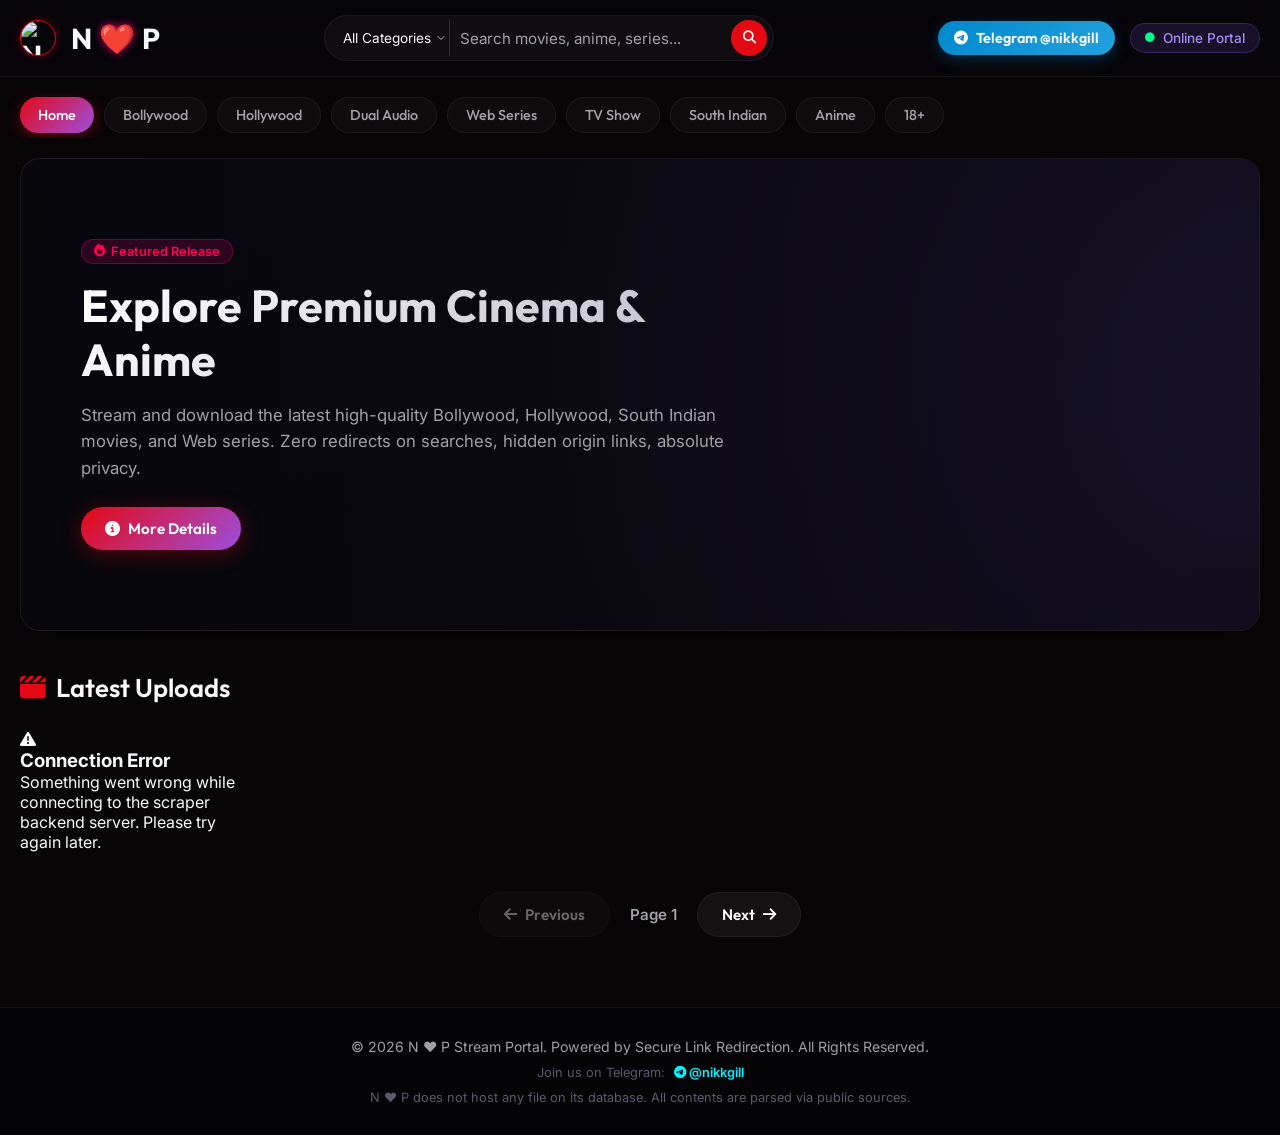
==== commit 7625b600: "Add files via upload" ====
--- a/index.html
+++ b/index.html
@@ -11,7 +11,7 @@
   <link href="https://fonts.googleapis.com/css2?family=Outfit:wght@300;400;600;700&family=Inter:wght@300;400;500;600&display=swap" rel="stylesheet">
   <!-- FontAwesome Icons -->
   <link rel="stylesheet" href="https://cdnjs.cloudflare.com/ajax/libs/font-awesome/6.4.0/css/all.min.css">
-  <link rel="stylesheet" href="style.css?v=3.5">
+  <link rel="stylesheet" href="style.css?v=4.3">
   <!-- NXM Favicon Logo -->
   <link rel="icon" type="image/png" href="/nxm_logo.png">
 </head>
@@ -164,6 +164,14 @@
                     <source src="" type="video/mp4">
                     Your browser does not support the video tag.
                   </video>
+                  <div class="player-loader-overlay" id="native-player-loader" style="display: none;">
+                    <div class="player-loader-content">
+                      <div class="player-loader-spinner"></div>
+                      <div class="player-loader-text">
+                        <span>P</span><span>O</span><span>O</span><span>J</span><span>A</span>
+                      </div>
+                    </div>
+                  </div>
                   <div class="external-player-container" id="external-player-container" style="display: none;">
                     <a href="" id="external-player-btn" class="external-player-btn"><i class="fa-solid fa-up-right-from-square"></i> Play in VLC / MX Player (Recommended for Mobile)</a>
                   </div>
@@ -172,6 +180,14 @@
                 <!-- Iframe Player (For fallback servers) -->
                 <div class="player-wrapper-iframe" id="iframe-player-wrapper" style="display: none;">
                   <iframe id="video-player-iframe" src="" frameborder="0" referrerpolicy="origin" allow="autoplay; encrypted-media" allowfullscreen></iframe>
+                  <div class="player-loader-overlay" id="iframe-player-loader" style="display: none;">
+                    <div class="player-loader-content">
+                      <div class="player-loader-spinner"></div>
+                      <div class="player-loader-text">
+                        <span>P</span><span>O</span><span>O</span><span>J</span><span>A</span>
+                      </div>
+                    </div>
+                  </div>
                 </div>
 
                 <!-- Episode Navigation (Only for web series / shows with episodes) -->
@@ -182,10 +198,14 @@
                 </div>
 
                 <!-- Server Selector -->
-                  <div class="server-selector" id="player-servers">
-                    <span class="server-selector-label"><i class="fa-solid fa-server"></i> Server:</span>
-                    <button class="server-btn active" id="server-btn-direct">Direct Stream (Premium)</button>
-                  </div>
+                <div class="server-selector" id="player-servers">
+                  <span class="server-selector-label"><i class="fa-solid fa-server"></i> Server:</span>
+                   <button class="server-btn active" id="server-btn-direct">Direct Stream (Premium)</button>
+                   <button class="server-btn" data-src-prefix="https://embed.su/embed/movie/">Server 1 (Embed.su)</button>
+                   <button class="server-btn" data-src-prefix="https://player.autoembed.cc/embed/movie/">Server 2 (Autoembed)</button>
+                   <button class="server-btn" data-src-prefix="https://vidsrc.vip/embed/movie/">Server 3 (Vidsrc.vip)</button>
+                   <button class="server-btn" data-src-prefix="https://vidsrc.net/embed/movie/">Server 4 (Vidsrc.net)</button>
+                </div>
 
                  <!-- Stream Quality Selector -->
                  <div class="quality-selector" id="player-quality-container" style="display: none;">
@@ -254,6 +274,6 @@
     </div>
   </footer>
 
-  <script src="app.js?v=3.9"></script>
+  <script src="app.js?v=4.3"></script>
 </body>
 </html>
--- a/style.css
+++ b/style.css
@@ -24,13 +24,14 @@
   padding: 0;
 }
 
-body {
+html, body {
   background-color: var(--bg-primary);
   color: var(--text-main);
   font-family: var(--font-sans);
   overflow-x: hidden;
   position: relative;
   min-height: 100vh;
+  width: 100%;
 }
 
 /* Background Glow Effects with Ambient Floating Animations */
@@ -943,6 +944,16 @@
   .movies-grid, .skeleton-grid {
     gap: 20px;
   }
+  .dwd-item {
+    flex-direction: column;
+    align-items: stretch;
+    gap: 12px;
+    padding: 15px;
+  }
+  .dwd-lbl {
+    max-width: 100%;
+    white-space: normal;
+  }
 }
 
 @media(max-width: 600px) {
@@ -1570,3 +1581,76 @@
   }
 }
 
+/* Player Loader Overlay CSS */
+.player-loader-overlay {
+  position: absolute;
+  top: 0;
+  left: 0;
+  width: 100%;
+  height: 100%;
+  background: rgba(8, 5, 7, 0.95);
+  display: flex;
+  justify-content: center;
+  align-items: center;
+  z-index: 10;
+  pointer-events: none;
+}
+
+.player-loader-content {
+  display: flex;
+  flex-direction: column;
+  align-items: center;
+  gap: 16px;
+}
+
+.player-loader-spinner {
+  width: 50px;
+  height: 50px;
+  border: 4px solid rgba(255, 255, 255, 0.1);
+  border-left-color: var(--accent-purple, #e50914);
+  border-radius: 50%;
+  animation: spin 1s linear infinite;
+}
+
+.player-loader-text {
+  font-family: var(--font-display, 'Outfit', sans-serif);
+  font-size: 26px;
+  font-weight: 900;
+  letter-spacing: 6px;
+  display: flex;
+  justify-content: center;
+  gap: 2px;
+}
+
+.player-loader-text span {
+  display: inline-block;
+  color: #ffffff;
+  text-shadow: 0 0 10px rgba(229, 9, 20, 0.5);
+  animation: bounce-glow 1.4s ease-in-out infinite;
+}
+
+.player-loader-text span:nth-child(1) { animation-delay: 0s; }
+.player-loader-text span:nth-child(2) { animation-delay: 0.15s; }
+.player-loader-text span:nth-child(3) { animation-delay: 0.3s; }
+.player-loader-text span:nth-child(4) { animation-delay: 0.45s; }
+.player-loader-text span:nth-child(5) { animation-delay: 0.6s; }
+
+@keyframes spin {
+  to { transform: rotate(360deg); }
+}
+
+@keyframes bounce-glow {
+  0%, 100% {
+    transform: translateY(0);
+    color: #ffffff;
+    text-shadow: 0 0 10px rgba(229, 9, 20, 0.5);
+  }
+  50% {
+    transform: translateY(-12px);
+    color: #ff0055;
+    text-shadow: 0 0 20px #ff0055, 0 0 35px #ff0055;
+  }
+}
+
+
+
